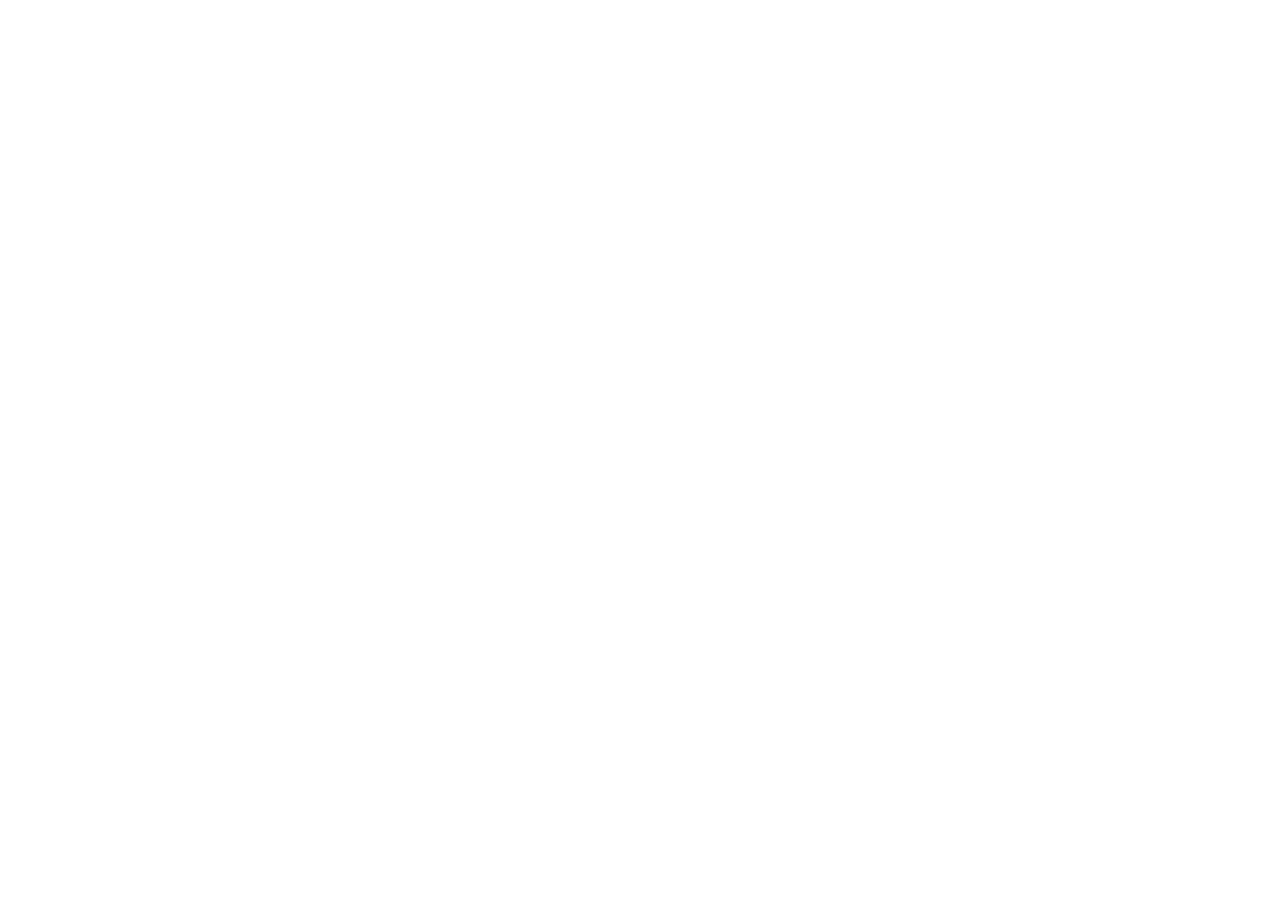
==== 100days/index.html @ d0dafc20 "added new folder for practicing frontend projects" ====
<!DOCTYPE html>
<html lang="en">
<head>
    <meta charset="UTF-8">
    <meta http-equiv="X-UA-Compatible" content="IE=edge">
    <meta name="viewport" content="width=device-width, initial-scale=1.0">
    <title>Template</title>
    <link rel="stylesheet" href="style.css">
</head>
<body>
    <!-- Script  -->
    <script src="app.js"></script>
</body>
</html>
---- 100days/style.css ----
html {
    box-sizing: border-box; 

}
/* padding added to any element stretches the page
so this border box prevents that from happening
by preventing padding adding extra height or width to the page */
body{
    margin: 0;
    min-height: 100vh;
}
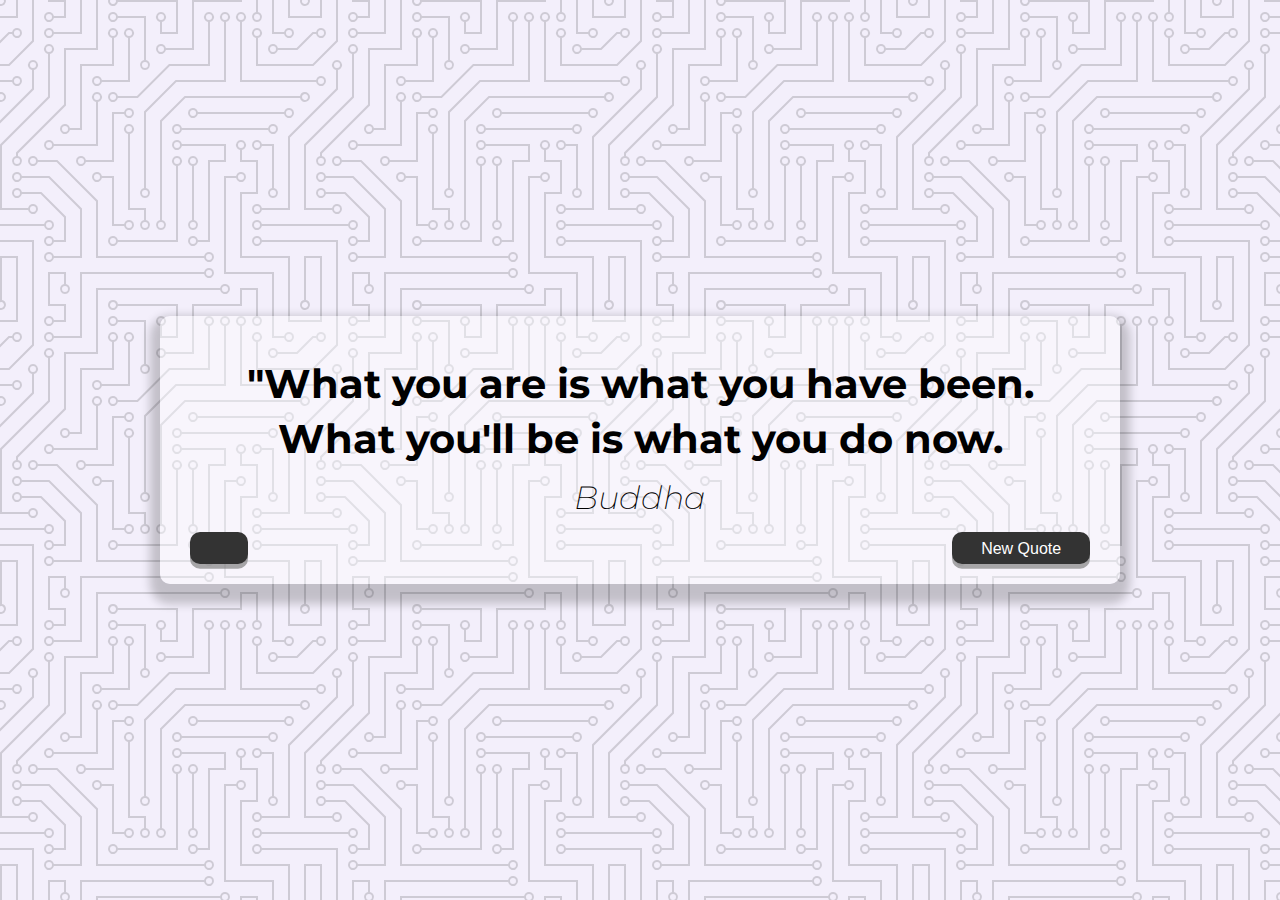
==== commit 1eeaa2fe: "quote generator styling and html" ====
--- a/100days/index.html
+++ b/100days/index.html
@@ -4,10 +4,29 @@
     <meta charset="UTF-8">
     <meta http-equiv="X-UA-Compatible" content="IE=edge">
     <meta name="viewport" content="width=device-width, initial-scale=1.0">
-    <title>Template</title>
+    <title>Quote Generator</title>
+    <link rel="stylesheet" href="https://cdnjs.cloudflare.com/ajax/libs/font-awesome/6.1.2/css/all.min.css" integrity="sha512-1sCRPdkRXhBV2PBLUdRb4tMg1w2YPf37qatUFeS7zlBy7jJI8Lf4VHwWfZZfpXtYSLy85pkm9GaYVYMfw5BC1A==" crossorigin="anonymous" referrerpolicy="no-referrer" />
     <link rel="stylesheet" href="style.css">
 </head>
 <body>
+    <div class="quote-container" id="quote-container">
+        <!-- Quote Element -->
+        <div class="quote-text">
+            <i class="fas fa-quote-left"></i>
+            <span id="quote">"What you are is what you have been. What you'll be is what you do now.</span>
+        </div>
+        <!-- Author Element -->
+        <div class="quote-author">
+            <span id="author">Buddha</span>
+        </div>
+        <!-- Buttons -->
+        <div class="button-container">
+            <button class="twitter-button" id="twitter" title="Tweet This!">
+                <i class="fab fa-twitter"></i>
+            </button>
+            <button id="new-quote">New Quote</button>
+        </div>
+    </div>
     <!-- Script  -->
     <script src="app.js"></script>
 </body>
--- a/100days/style.css
+++ b/100days/style.css
@@ -1,3 +1,5 @@
+@import url('https://fonts.googleapis.com/css2?family=Montserrat:wght@600&display=swap');
+
 html {
     box-sizing: border-box; 
 
@@ -6,6 +8,88 @@
 so this border box prevents that from happening
 by preventing padding adding extra height or width to the page */
 body{
-    margin: 0;
+    margin: 0; /*normally there is a 10px margin around body */
     min-height: 100vh;
+    background-color: #f3effb;
+    background-image: url("data:image/svg+xml,%3Csvg xmlns='http://www.w3.org/2000/svg' viewBox='0 0 304 304' width='304' height='304'%3E%3Cpath fill='%230c0b0c' fill-opacity='0.16' d='M44.1 224a5 5 0 1 1 0 2H0v-2h44.1zm160 48a5 5 0 1 1 0 2H82v-2h122.1zm57.8-46a5 5 0 1 1 0-2H304v2h-42.1zm0 16a5 5 0 1 1 0-2H304v2h-42.1zm6.2-114a5 5 0 1 1 0 2h-86.2a5 5 0 1 1 0-2h86.2zm-256-48a5 5 0 1 1 0 2H0v-2h12.1zm185.8 34a5 5 0 1 1 0-2h86.2a5 5 0 1 1 0 2h-86.2zM258 12.1a5 5 0 1 1-2 0V0h2v12.1zm-64 208a5 5 0 1 1-2 0v-54.2a5 5 0 1 1 2 0v54.2zm48-198.2V80h62v2h-64V21.9a5 5 0 1 1 2 0zm16 16V64h46v2h-48V37.9a5 5 0 1 1 2 0zm-128 96V208h16v12.1a5 5 0 1 1-2 0V210h-16v-76.1a5 5 0 1 1 2 0zm-5.9-21.9a5 5 0 1 1 0 2H114v48H85.9a5 5 0 1 1 0-2H112v-48h12.1zm-6.2 130a5 5 0 1 1 0-2H176v-74.1a5 5 0 1 1 2 0V242h-60.1zm-16-64a5 5 0 1 1 0-2H114v48h10.1a5 5 0 1 1 0 2H112v-48h-10.1zM66 284.1a5 5 0 1 1-2 0V274H50v30h-2v-32h18v12.1zM236.1 176a5 5 0 1 1 0 2H226v94h48v32h-2v-30h-48v-98h12.1zm25.8-30a5 5 0 1 1 0-2H274v44.1a5 5 0 1 1-2 0V146h-10.1zm-64 96a5 5 0 1 1 0-2H208v-80h16v-14h-42.1a5 5 0 1 1 0-2H226v18h-16v80h-12.1zm86.2-210a5 5 0 1 1 0 2H272V0h2v32h10.1zM98 101.9V146H53.9a5 5 0 1 1 0-2H96v-42.1a5 5 0 1 1 2 0zM53.9 34a5 5 0 1 1 0-2H80V0h2v34H53.9zm60.1 3.9V66H82v64H69.9a5 5 0 1 1 0-2H80V64h32V37.9a5 5 0 1 1 2 0zM101.9 82a5 5 0 1 1 0-2H128V37.9a5 5 0 1 1 2 0V82h-28.1zm16-64a5 5 0 1 1 0-2H146v44.1a5 5 0 1 1-2 0V18h-26.1zm102.2 270a5 5 0 1 1 0 2H98v14h-2v-16h124.1zM242 149.9V160h16v34h-16v62h48v48h-2v-46h-48v-66h16v-30h-16v-12.1a5 5 0 1 1 2 0zM53.9 18a5 5 0 1 1 0-2H64V2H48V0h18v18H53.9zm112 32a5 5 0 1 1 0-2H192V0h50v2h-48v48h-28.1zm-48-48a5 5 0 0 1-9.8-2h2.07a3 3 0 1 0 5.66 0H178v34h-18V21.9a5 5 0 1 1 2 0V32h14V2h-58.1zm0 96a5 5 0 1 1 0-2H137l32-32h39V21.9a5 5 0 1 1 2 0V66h-40.17l-32 32H117.9zm28.1 90.1a5 5 0 1 1-2 0v-76.51L175.59 80H224V21.9a5 5 0 1 1 2 0V82h-49.59L146 112.41v75.69zm16 32a5 5 0 1 1-2 0v-99.51L184.59 96H300.1a5 5 0 0 1 3.9-3.9v2.07a3 3 0 0 0 0 5.66v2.07a5 5 0 0 1-3.9-3.9H185.41L162 121.41v98.69zm-144-64a5 5 0 1 1-2 0v-3.51l48-48V48h32V0h2v50H66v55.41l-48 48v2.69zM50 53.9v43.51l-48 48V208h26.1a5 5 0 1 1 0 2H0v-65.41l48-48V53.9a5 5 0 1 1 2 0zm-16 16V89.41l-34 34v-2.82l32-32V69.9a5 5 0 1 1 2 0zM12.1 32a5 5 0 1 1 0 2H9.41L0 43.41V40.6L8.59 32h3.51zm265.8 18a5 5 0 1 1 0-2h18.69l7.41-7.41v2.82L297.41 50H277.9zm-16 160a5 5 0 1 1 0-2H288v-71.41l16-16v2.82l-14 14V210h-28.1zm-208 32a5 5 0 1 1 0-2H64v-22.59L40.59 194H21.9a5 5 0 1 1 0-2H41.41L66 216.59V242H53.9zm150.2 14a5 5 0 1 1 0 2H96v-56.6L56.6 162H37.9a5 5 0 1 1 0-2h19.5L98 200.6V256h106.1zm-150.2 2a5 5 0 1 1 0-2H80v-46.59L48.59 178H21.9a5 5 0 1 1 0-2H49.41L82 208.59V258H53.9zM34 39.8v1.61L9.41 66H0v-2h8.59L32 40.59V0h2v39.8zM2 300.1a5 5 0 0 1 3.9 3.9H3.83A3 3 0 0 0 0 302.17V256h18v48h-2v-46H2v42.1zM34 241v63h-2v-62H0v-2h34v1zM17 18H0v-2h16V0h2v18h-1zm273-2h14v2h-16V0h2v16zm-32 273v15h-2v-14h-14v14h-2v-16h18v1zM0 92.1A5.02 5.02 0 0 1 6 97a5 5 0 0 1-6 4.9v-2.07a3 3 0 1 0 0-5.66V92.1zM80 272h2v32h-2v-32zm37.9 32h-2.07a3 3 0 0 0-5.66 0h-2.07a5 5 0 0 1 9.8 0zM5.9 0A5.02 5.02 0 0 1 0 5.9V3.83A3 3 0 0 0 3.83 0H5.9zm294.2 0h2.07A3 3 0 0 0 304 3.83V5.9a5 5 0 0 1-3.9-5.9zm3.9 300.1v2.07a3 3 0 0 0-1.83 1.83h-2.07a5 5 0 0 1 3.9-3.9zM97 100a3 3 0 1 0 0-6 3 3 0 0 0 0 6zm0-16a3 3 0 1 0 0-6 3 3 0 0 0 0 6zm16 16a3 3 0 1 0 0-6 3 3 0 0 0 0 6zm16 16a3 3 0 1 0 0-6 3 3 0 0 0 0 6zm0 16a3 3 0 1 0 0-6 3 3 0 0 0 0 6zm-48 32a3 3 0 1 0 0-6 3 3 0 0 0 0 6zm16 16a3 3 0 1 0 0-6 3 3 0 0 0 0 6zm32 48a3 3 0 1 0 0-6 3 3 0 0 0 0 6zm-16 16a3 3 0 1 0 0-6 3 3 0 0 0 0 6zm32-16a3 3 0 1 0 0-6 3 3 0 0 0 0 6zm0-32a3 3 0 1 0 0-6 3 3 0 0 0 0 6zm16 32a3 3 0 1 0 0-6 3 3 0 0 0 0 6zm32 16a3 3 0 1 0 0-6 3 3 0 0 0 0 6zm0-16a3 3 0 1 0 0-6 3 3 0 0 0 0 6zm-16-64a3 3 0 1 0 0-6 3 3 0 0 0 0 6zm16 0a3 3 0 1 0 0-6 3 3 0 0 0 0 6zm16 96a3 3 0 1 0 0-6 3 3 0 0 0 0 6zm0 16a3 3 0 1 0 0-6 3 3 0 0 0 0 6zm16 16a3 3 0 1 0 0-6 3 3 0 0 0 0 6zm16-144a3 3 0 1 0 0-6 3 3 0 0 0 0 6zm0 32a3 3 0 1 0 0-6 3 3 0 0 0 0 6zm16-32a3 3 0 1 0 0-6 3 3 0 0 0 0 6zm16-16a3 3 0 1 0 0-6 3 3 0 0 0 0 6zm-96 0a3 3 0 1 0 0-6 3 3 0 0 0 0 6zm0 16a3 3 0 1 0 0-6 3 3 0 0 0 0 6zm16-32a3 3 0 1 0 0-6 3 3 0 0 0 0 6zm96 0a3 3 0 1 0 0-6 3 3 0 0 0 0 6zm-16-64a3 3 0 1 0 0-6 3 3 0 0 0 0 6zm16-16a3 3 0 1 0 0-6 3 3 0 0 0 0 6zm-32 0a3 3 0 1 0 0-6 3 3 0 0 0 0 6zm0-16a3 3 0 1 0 0-6 3 3 0 0 0 0 6zm-16 0a3 3 0 1 0 0-6 3 3 0 0 0 0 6zm-16 0a3 3 0 1 0 0-6 3 3 0 0 0 0 6zm-16 0a3 3 0 1 0 0-6 3 3 0 0 0 0 6zM49 36a3 3 0 1 0 0-6 3 3 0 0 0 0 6zm-32 0a3 3 0 1 0 0-6 3 3 0 0 0 0 6zm32 16a3 3 0 1 0 0-6 3 3 0 0 0 0 6zM33 68a3 3 0 1 0 0-6 3 3 0 0 0 0 6zm16-48a3 3 0 1 0 0-6 3 3 0 0 0 0 6zm0 240a3 3 0 1 0 0-6 3 3 0 0 0 0 6zm16 32a3 3 0 1 0 0-6 3 3 0 0 0 0 6zm-16-64a3 3 0 1 0 0-6 3 3 0 0 0 0 6zm0 16a3 3 0 1 0 0-6 3 3 0 0 0 0 6zm-16-32a3 3 0 1 0 0-6 3 3 0 0 0 0 6zm80-176a3 3 0 1 0 0-6 3 3 0 0 0 0 6zm16 0a3 3 0 1 0 0-6 3 3 0 0 0 0 6zm-16-16a3 3 0 1 0 0-6 3 3 0 0 0 0 6zm32 48a3 3 0 1 0 0-6 3 3 0 0 0 0 6zm16-16a3 3 0 1 0 0-6 3 3 0 0 0 0 6zm0-32a3 3 0 1 0 0-6 3 3 0 0 0 0 6zm112 176a3 3 0 1 0 0-6 3 3 0 0 0 0 6zm-16 16a3 3 0 1 0 0-6 3 3 0 0 0 0 6zm0 16a3 3 0 1 0 0-6 3 3 0 0 0 0 6zm0 16a3 3 0 1 0 0-6 3 3 0 0 0 0 6zM17 180a3 3 0 1 0 0-6 3 3 0 0 0 0 6zm0 16a3 3 0 1 0 0-6 3 3 0 0 0 0 6zm0-32a3 3 0 1 0 0-6 3 3 0 0 0 0 6zm16 0a3 3 0 1 0 0-6 3 3 0 0 0 0 6zM17 84a3 3 0 1 0 0-6 3 3 0 0 0 0 6zm32 64a3 3 0 1 0 0-6 3 3 0 0 0 0 6zm16-16a3 3 0 1 0 0-6 3 3 0 0 0 0 6z'%3E%3C/path%3E%3C/svg%3E");
+    color: black;
+    font-family: Montserrat, sans-serif;
+    text-align: center;
+    font-weight: 700;
+    display: flex;
+    align-items: center;
+    justify-content: center;
+}
+
+.quote-container{
+    width: auto;
+    max-width: 900px;
+    padding: 20px 30px;
+    border-radius: 10px;
+    background-color: rgba(255, 255, 255, 0.4);
+    box-shadow: 0 10px 10px 10px rgba(0,0,0,0.2);
+}
+
+.quote-text{
+    font-size: 2.5rem; /*relative size compared to root elements, default root = 16 */
+}
+
+.long-quote{
+    font-size: 2rem;
+}
+
+.fa-quote-left{
+    font-size: 4rem;
+}
+
+.quote-author {
+    margin-top: 15px;
+    font-size: 2rem;
+    font-weight: 200;
+    font-style: italic;
+}
+
+.button-container {
+    margin-top: 15px;
+    display: flex;
+    justify-content: space-between;
+}
+
+button {
+    cursor: pointer;
+    font-size: 1rem;
+    height: 2rem;
+    border: none;
+    border-radius: 10px;
+    color: white;
+    background-color: #333;
+    outline: none;
+    padding: 0.5rem 1.8rem;
+    box-shadow: 0 0.3rem rgb(121, 121, 121, 0.65);
+}
+
+button:hover {
+    filter: brightness(110%)
+}
+
+button:active {
+    transform: translate(0, 0.3rem); /*vertical access moving button down by 0.3rem */
+    box-shadow: 0 0.1rem rgba(255, 255, 255, 0.65); /*box shadow disappears by making it white */
+}
+
+.twitter-button:hover {
+    color: #38a1f3;
+}
+
+.fa-twitter {
+    font-size: 1.2rem;
+}
+/* Media Query: Tablet or Smaller */
+@media screen and (max-width: 1000px) {
+    .quote-container {
+        margin: auto 10px;
+    }
+    .quote-text {
+        font-size: 2rem;
+    }
 }